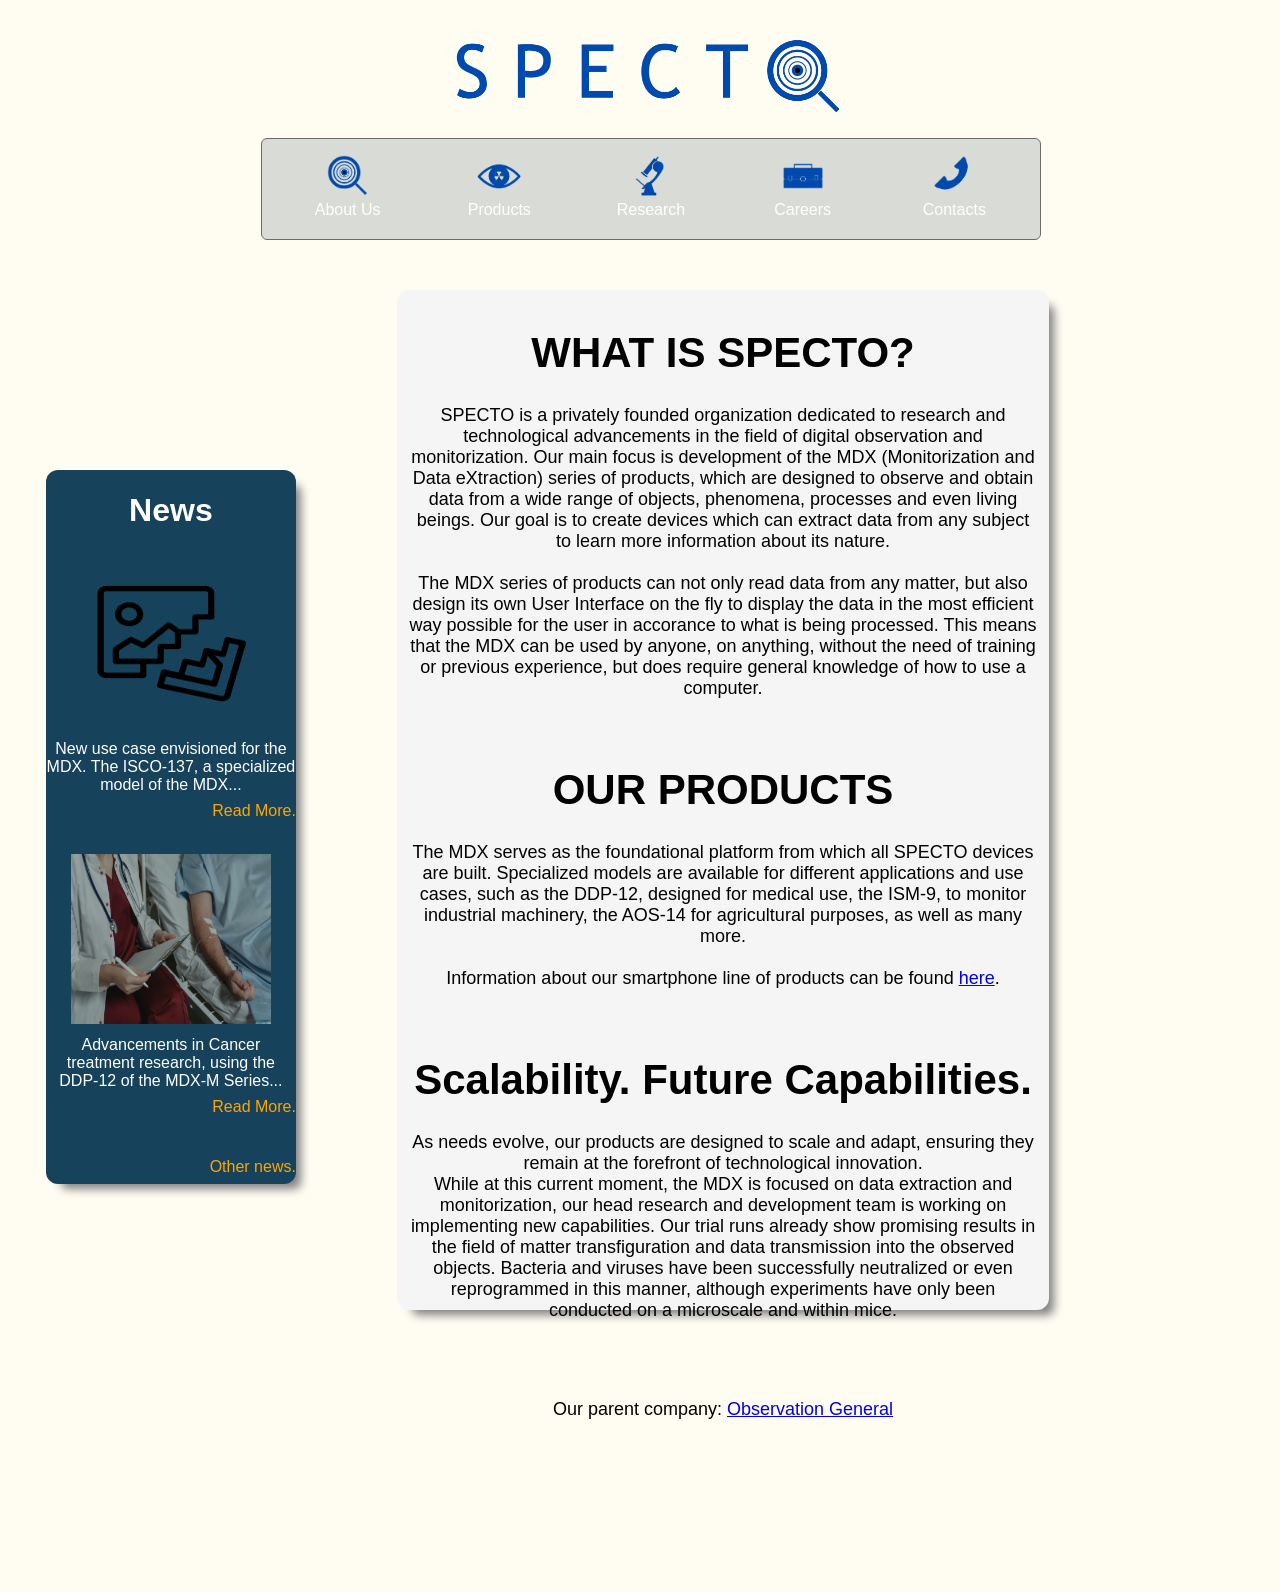
==== index.html @ f64f4e8e "Add files via upload initial upload" ====
<!DOCTYPE html>
<html lang="en">
<head>
    <title>Main Page</title>
    <link rel="stylesheet" href="style.css">
</head>
<body>
    <img class = "logo" src = "SPECT.png">

    <div class = "topMenu">

            <button class = "topButton"><img src="magnifier.png" alt="About Us"> About Us</button>
            <button class = "topButton"><img src="eye.png" alt="Products"> Products</button>
            <button class = "topButton"><img src="microscope.png" alt="Research"> Research</button>
            <button class = "topButton"><img src="suitcase.png" alt="Careers"> Careers</button>
            <button class = "topButton"><img src="phone.png" alt="Contacts"> Contacts</button>
    </div>

    <div class = holder>
        
        <div class="sideBar">
            <h1>News</h1>
            <a><img class = "brokenImage" src = "image1.png"></a>
            <span>New use case envisioned for the MDX. The ISCO-137, a specialized model of the MDX...</span>
            <span class = "readMore">Read More.</span>
            <br>
            <a><img class = "brokenImage" src = "patient.jpg"></a>
            <span>Advancements in Cancer treatment research, using the DDP-12 of the MDX-M Series...</span>
            <span class = "readMore">Read More.</span>
            <br>
            <span></span>
            <span class = "readMore">Other news.</span>
            <span></span>
        </div>


        <div class = "textContainer">
            <div class = "content">
                <h1 style="font-size: 42px;">WHAT IS SPECTO?</h1>
                <p>SPECTO is a privately founded organization dedicated to research and technological advancements in the field of digital observation and monitorization.
                    Our main focus is development of the MDX (Monitorization and Data eXtraction) series of products, which are designed to observe and obtain data from a wide range
                    of objects, phenomena, processes and even living beings. Our goal is to create devices which can extract data from any subject to learn more information about its nature. <br>
                    <br> The MDX series of products can not only read data from any matter, but also design its own User Interface on the fly to display the data in the most efficient way possible
                    for the user in accorance to what is being processed. This means that the MDX can be used by anyone, on anything, without the need of training or previous experience, but does
                    require general knowledge of how to use a computer. <br>
                </p>
                <br>
                <h1 style="font-size: 42px;">OUR PRODUCTS</h1>
                <p>The MDX serves as the foundational platform from which all SPECTO devices are built. Specialized models are available for different applications and use cases, such as the
                    DDP-12, designed for medical use, the ISM-9, to monitor industrial machinery, the AOS-14 for agricultural purposes, as well as many more. <br>
                    <br> Information about our smartphone line of products can be found <a href="SPECTOphones.com">here</a>. <br>
                </p>
                <br>
                <h1 style="font-size: 42px;">Scalability. Future Capabilities.</h1>
                <p>As needs evolve, our products are designed to scale and adapt, ensuring they remain at the forefront of technological innovation. <br>
                    While at this current moment, the MDX is focused on data extraction and monitorization, our head research and development team is working on implementing new capabilities.
                    Our trial runs already show promising results in the field of matter transfiguration and data transmission into the observed objects. Bacteria and viruses have been successfully
                    neutralized or even reprogrammed in this manner, although experiments have only been conducted on a microscale and within mice.<br>
                </p>
                <br>
                <br>
                <p>Our parent company: <a href = "https://ObservationGeneral.com">Observation General</a></p>
    
            </div>
        </div>
    </div>
</body>
</html>
---- style.css ----
body{
    background-color: #FFFCF2;

}


.login{
    position: absolute;
    background-color: #3a7ca5;
    border-color: #3a7ca5;
    color: white;
    top:10px;
    right: 10px;
    font-size: 18px;
    cursor:pointer;
    border-radius:12px;
    font-family:'Trebuchet MS', Helvetica, sans-serif;
}

.topMenu{
    
    background-color: #d9dcd6;

    display: flex;
    justify-content: space-around;
    padding: 10px;
    width: 60%;
    height: 80px;
    border-radius: 6px;
    margin: 20%;
    margin-top: 0px;
    margin-bottom: 0px;
    border-color:rgb(113, 104, 104);
    border-width: 1px;
    border-style:double;
}

.topButton{
    background-color: #ffffff00;
    display:flex;
    flex-direction:column;
    align-items:center;
    border:none;
    color: white;
    text-align:center;
    font-size:16px;
    width:100px;
    height:48px;
    margin: 1px;
    cursor: pointer;
    font-family:'Trebuchet MS', Helvetica, sans-serif;
}

.topButton img{
    width: 50px;
    height: 50px;
}

.textContainer{
    text-align:center;
    background-color: whitesmoke;
    padding: 10px;
    width: 50%;
    height: 1000px;
    border-radius: 12px;
    box-shadow: 10px 10px 10px -5px gray;
    margin: 7%;
    margin-top: 50px;
    margin-bottom: 100px;
    margin-left:8%;
    font-family:'Trebuchet MS', Helvetica, sans-serif;
    font-size:18px;
}

.sideBar{
    background-color: #16425b;
    margin-top:230px;
    margin-left:3%;
    margin-bottom:400px;
    width: 250px;
    height: auto;
    border-radius: 12px;
    box-shadow: 10px 10px 10px -5px gray;
    color:white;
    display:flex;
    flex-direction: column;
    text-align: center;
    font-size: 16px;
    font-family:'Trebuchet MS', Helvetica, sans-serif;
    gap: 8px;
}

.brokenImage {
    width: 200px;
    height: 170px;
    cursor: pointer;
}


.brokenImage img{
    margin-left: 25px;
    width: 200px;
    height: 170px;
    cursor: pointer;
}

.content{
    color: black;
}

.sideBar .readMore{
    color: orange;
    text-align:right;
    cursor:pointer;
    margin-left: auto;
}
.logo{
    margin-left: 31%;
    width: 40%;
    height: auto;
}

.holder{
    display:flex;
}
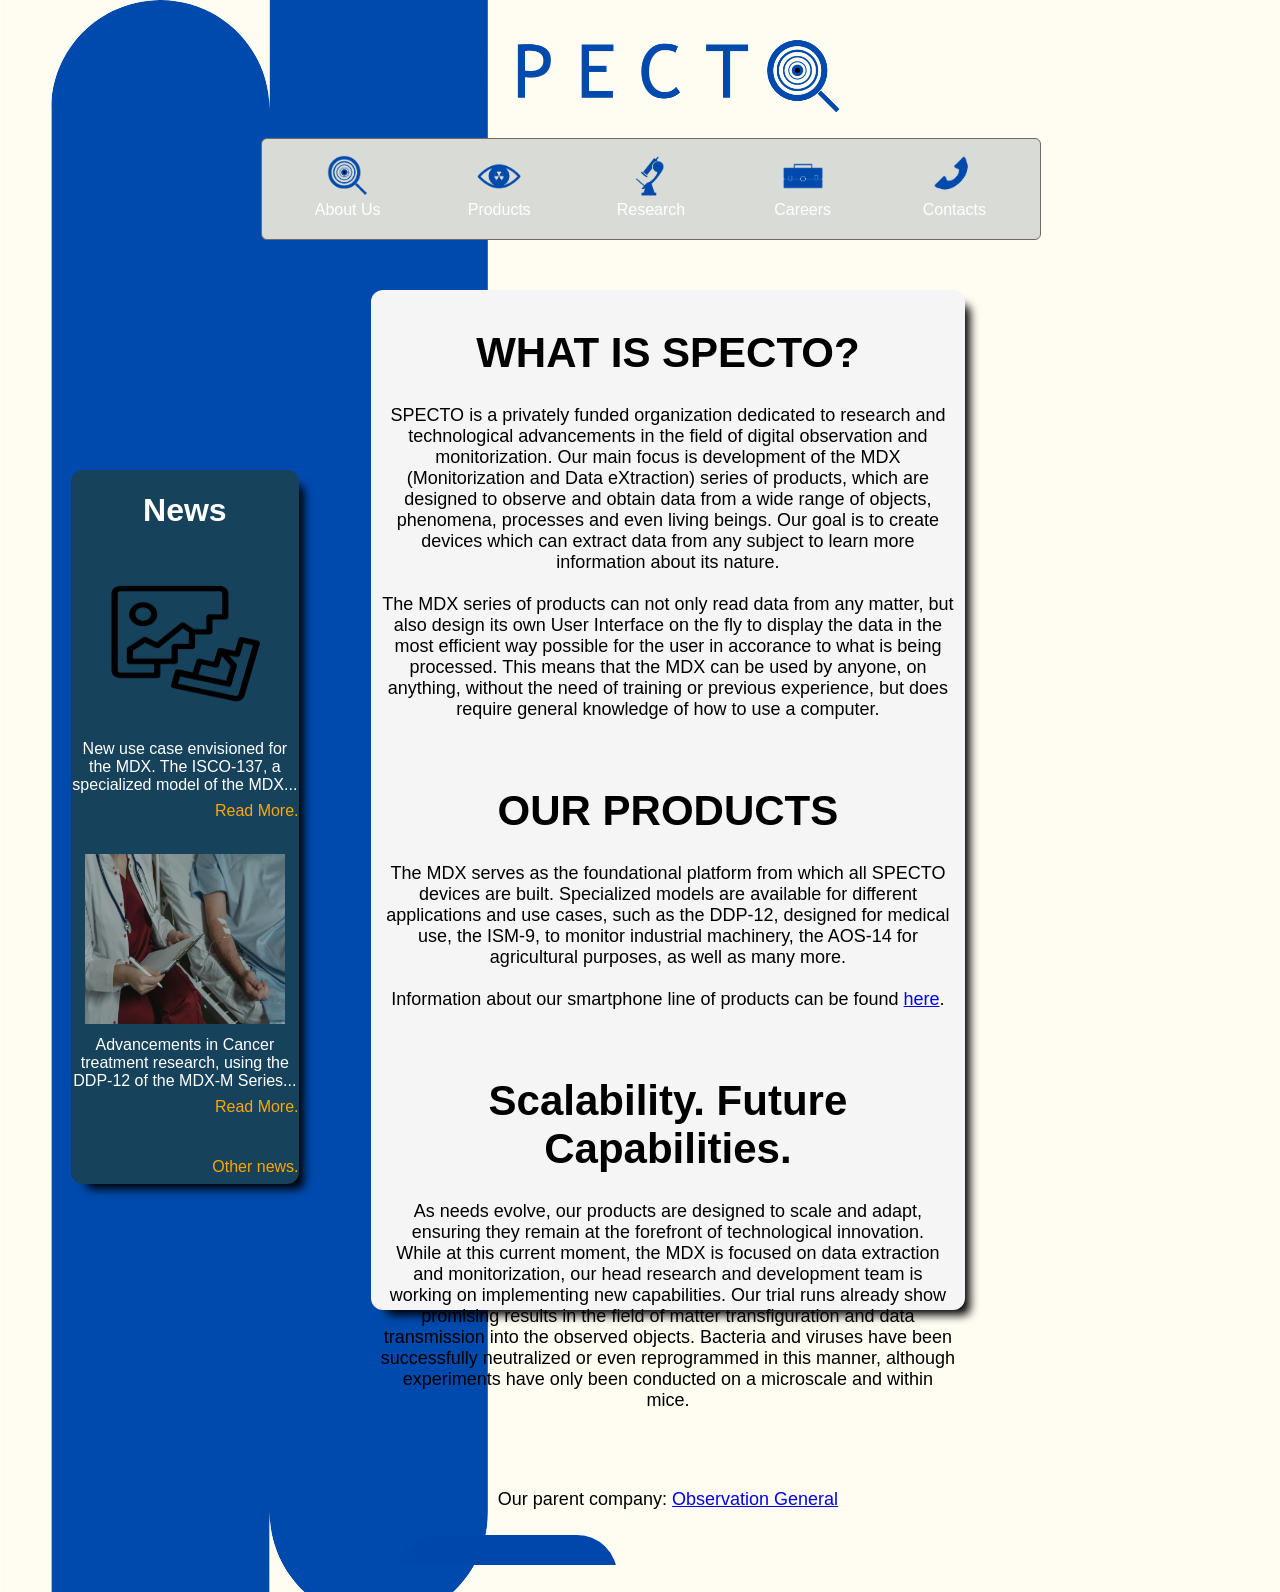
==== commit a2fd7b4d: "Update." ====
--- a/index.html
+++ b/index.html
@@ -9,11 +9,11 @@
 
     <div class = "topMenu">
 
-            <button class = "topButton"><img src="magnifier.png" alt="About Us"> About Us</button>
-            <button class = "topButton"><img src="eye.png" alt="Products"> Products</button>
-            <button class = "topButton"><img src="microscope.png" alt="Research"> Research</button>
-            <button class = "topButton"><img src="suitcase.png" alt="Careers"> Careers</button>
-            <button class = "topButton"><img src="phone.png" alt="Contacts"> Contacts</button>
+            <button class = "topButton"><img src="magnifier.png" alt="About Us"> <a class = "whiteLink" href="index.html">About Us</a></button>
+            <button class = "topButton"><img src="eye.png" alt="Products"> <a class = "whiteLink" href="products.html">Products</a></button>
+            <button class = "topButton"><img src="microscope.png" alt="Research" > <a class = "whiteLink" href="research.html">Research</a></button>
+            <button class = "topButton"><img src="suitcase.png" alt="Careers" > <a class = "whiteLink" href="careers.html">Careers</a></button>
+            <button class = "topButton"><img src="phone.png" alt="Contacts"> <a class = "whiteLink" href="contacts.html">Contacts</a></button>
     </div>
 
     <div class = holder>
@@ -37,7 +37,7 @@
         <div class = "textContainer">
             <div class = "content">
                 <h1 style="font-size: 42px;">WHAT IS SPECTO?</h1>
-                <p>SPECTO is a privately founded organization dedicated to research and technological advancements in the field of digital observation and monitorization.
+                <p>SPECTO is a privately funded organization dedicated to research and technological advancements in the field of digital observation and monitorization.
                     Our main focus is development of the MDX (Monitorization and Data eXtraction) series of products, which are designed to observe and obtain data from a wide range
                     of objects, phenomena, processes and even living beings. Our goal is to create devices which can extract data from any subject to learn more information about its nature. <br>
                     <br> The MDX series of products can not only read data from any matter, but also design its own User Interface on the fly to display the data in the most efficient way possible
@@ -63,6 +63,10 @@
     
             </div>
         </div>
+        <div class = "bottomMenu">
+            <button class = "bottomButton"><a class = "whiteLink2" href = "EmployeePortal.html">Employee Portal</a> <br> <p></p></button>
+        </div>
     </div>
+    
 </body>
 </html>
--- a/style.css
+++ b/style.css
@@ -1,125 +1,202 @@
-body{
-    background-color: #FFFCF2;
-
-}
-
-
-.login{
+body {
+    background-image: url("background.svg");
+}
+
+.login {
     position: absolute;
+    top: 10px;
+    right: 10px;
+
     background-color: #3a7ca5;
     border-color: #3a7ca5;
-    color: white;
-    top:10px;
-    right: 10px;
+    border-radius: 12px;
+
+    color: white;
     font-size: 18px;
-    cursor:pointer;
-    border-radius:12px;
-    font-family:'Trebuchet MS', Helvetica, sans-serif;
-}
-
-.topMenu{
-    
-    background-color: #d9dcd6;
-
+    font-family: 'Trebuchet MS', Helvetica, sans-serif;
+
+    cursor: pointer;
+}
+
+.topMenu {
     display: flex;
     justify-content: space-around;
-    padding: 10px;
+
     width: 60%;
     height: 80px;
+    padding: 10px;
+    margin: 20%;
+    margin-top: 0;
+    margin-bottom: 0;
+
+    background-color: #d9dcd6;
+    border: 1px double rgb(113, 104, 104);
     border-radius: 6px;
-    margin: 20%;
-    margin-top: 0px;
-    margin-bottom: 0px;
-    border-color:rgb(113, 104, 104);
-    border-width: 1px;
-    border-style:double;
-}
-
-.topButton{
-    background-color: #ffffff00;
-    display:flex;
-    flex-direction:column;
-    align-items:center;
-    border:none;
-    color: white;
-    text-align:center;
-    font-size:16px;
-    width:100px;
-    height:48px;
+}
+
+.topButton {
+    display: flex;
+    flex-direction: column;
+    align-items: center;
+
+    width: 100px;
+    height: 48px;
     margin: 1px;
-    cursor: pointer;
-    font-family:'Trebuchet MS', Helvetica, sans-serif;
-}
-
-.topButton img{
+
+    background-color: transparent;
+    border: none;
+
+    color: white;
+    text-align: center;
+    font-size: 16px;
+    font-family: 'Trebuchet MS', Helvetica, sans-serif;
+
+    cursor: pointer;
+}
+
+.topButton img {
     width: 50px;
     height: 50px;
 }
 
-.textContainer{
-    text-align:center;
-    background-color: whitesmoke;
-    padding: 10px;
+.textContainer {
     width: 50%;
     height: 1000px;
-    border-radius: 12px;
-    box-shadow: 10px 10px 10px -5px gray;
+    padding: 10px;
     margin: 7%;
     margin-top: 50px;
-    margin-bottom: 100px;
-    margin-left:8%;
-    font-family:'Trebuchet MS', Helvetica, sans-serif;
-    font-size:18px;
-}
-
-.sideBar{
-    background-color: #16425b;
-    margin-top:230px;
-    margin-left:3%;
-    margin-bottom:400px;
+    margin-bottom: 0;
+    margin-left: 5.7%;
+
+    background-color: whitesmoke;
+    border-radius: 12px;
+    box-shadow: 10px 10px 10px -5px black;
+
+    text-align: center;
+    font-size: 18px;
+    font-family: 'Trebuchet MS', Helvetica, sans-serif;
+}
+
+.sideBar {
+    display: flex;
+    flex-direction: column;
+    gap: 8px;
+
     width: 250px;
     height: auto;
+    margin-top: 230px;
+    margin-left: 5%;
+    margin-bottom: 400px;
+
+    background-color: #16425b;
     border-radius: 12px;
-    box-shadow: 10px 10px 10px -5px gray;
-    color:white;
-    display:flex;
-    flex-direction: column;
+    box-shadow: 10px 10px 10px -5px black;
+
+    color: white;
     text-align: center;
     font-size: 16px;
-    font-family:'Trebuchet MS', Helvetica, sans-serif;
-    gap: 8px;
-}
-
-.brokenImage {
+    font-family: 'Trebuchet MS', Helvetica, sans-serif;
+}
+
+.brokenImage,
+.brokenImage img {
     width: 200px;
     height: 170px;
     cursor: pointer;
 }
 
-
-.brokenImage img{
+.brokenImage img {
     margin-left: 25px;
-    width: 200px;
-    height: 170px;
-    cursor: pointer;
-}
-
-.content{
+}
+
+.content {
     color: black;
 }
 
-.sideBar .readMore{
+.sideBar .readMore {
+    margin-left: auto;
+
     color: orange;
-    text-align:right;
-    cursor:pointer;
-    margin-left: auto;
-}
-.logo{
-    margin-left: 31%;
+    text-align: right;
+
+    cursor: pointer;
+}
+
+.logo {
     width: 40%;
     height: auto;
-}
-
-.holder{
-    display:flex;
-}
+    margin-left: 31%;
+}
+
+.holder {
+    display: flex;
+}
+
+.whiteLink:link,
+.whiteLink:visited,
+.whiteLink:active {
+    color: white;
+    text-decoration: none;
+}
+
+.whiteLink:hover {
+    color: #0047ab;
+    text-decoration: underline;
+}
+
+.whiteLink2:link,
+.whiteLink2:visited,
+.whiteLink2:hover,
+.whiteLink2:active {
+    color: white;
+}
+
+.whiteLink2:link,
+.whiteLink2:visited,
+.whiteLink2:active {
+    text-decoration: none;
+}
+
+.whiteLink2:hover {
+    text-decoration: underline;
+}
+
+.bottomMenu {
+    position:relative;
+    bottom: -1265px;
+
+    display: flex;
+    overflow: hidden;
+
+    width: 240px;
+    height: 60px;
+
+    background-color: transparent;
+    transform: translateX(-300%);
+}
+
+.bottomButton {
+    position: relative;
+    top: 30px;
+    left: 50%;
+    bottom: -10px;
+
+    width: 220px;
+    height: 100px;
+
+    background-color: #0047ab;
+    border: 0;
+    border-radius: 40px;
+
+    color: white;
+    text-align: center;
+    font-size: 20px;
+
+    cursor: pointer;
+    transition: transform 0.3s ease;
+    transform: translateX(-50%);
+}
+
+.bottomButton:hover {
+    transform: translateX(-50%) translateY(-25px);
+}
